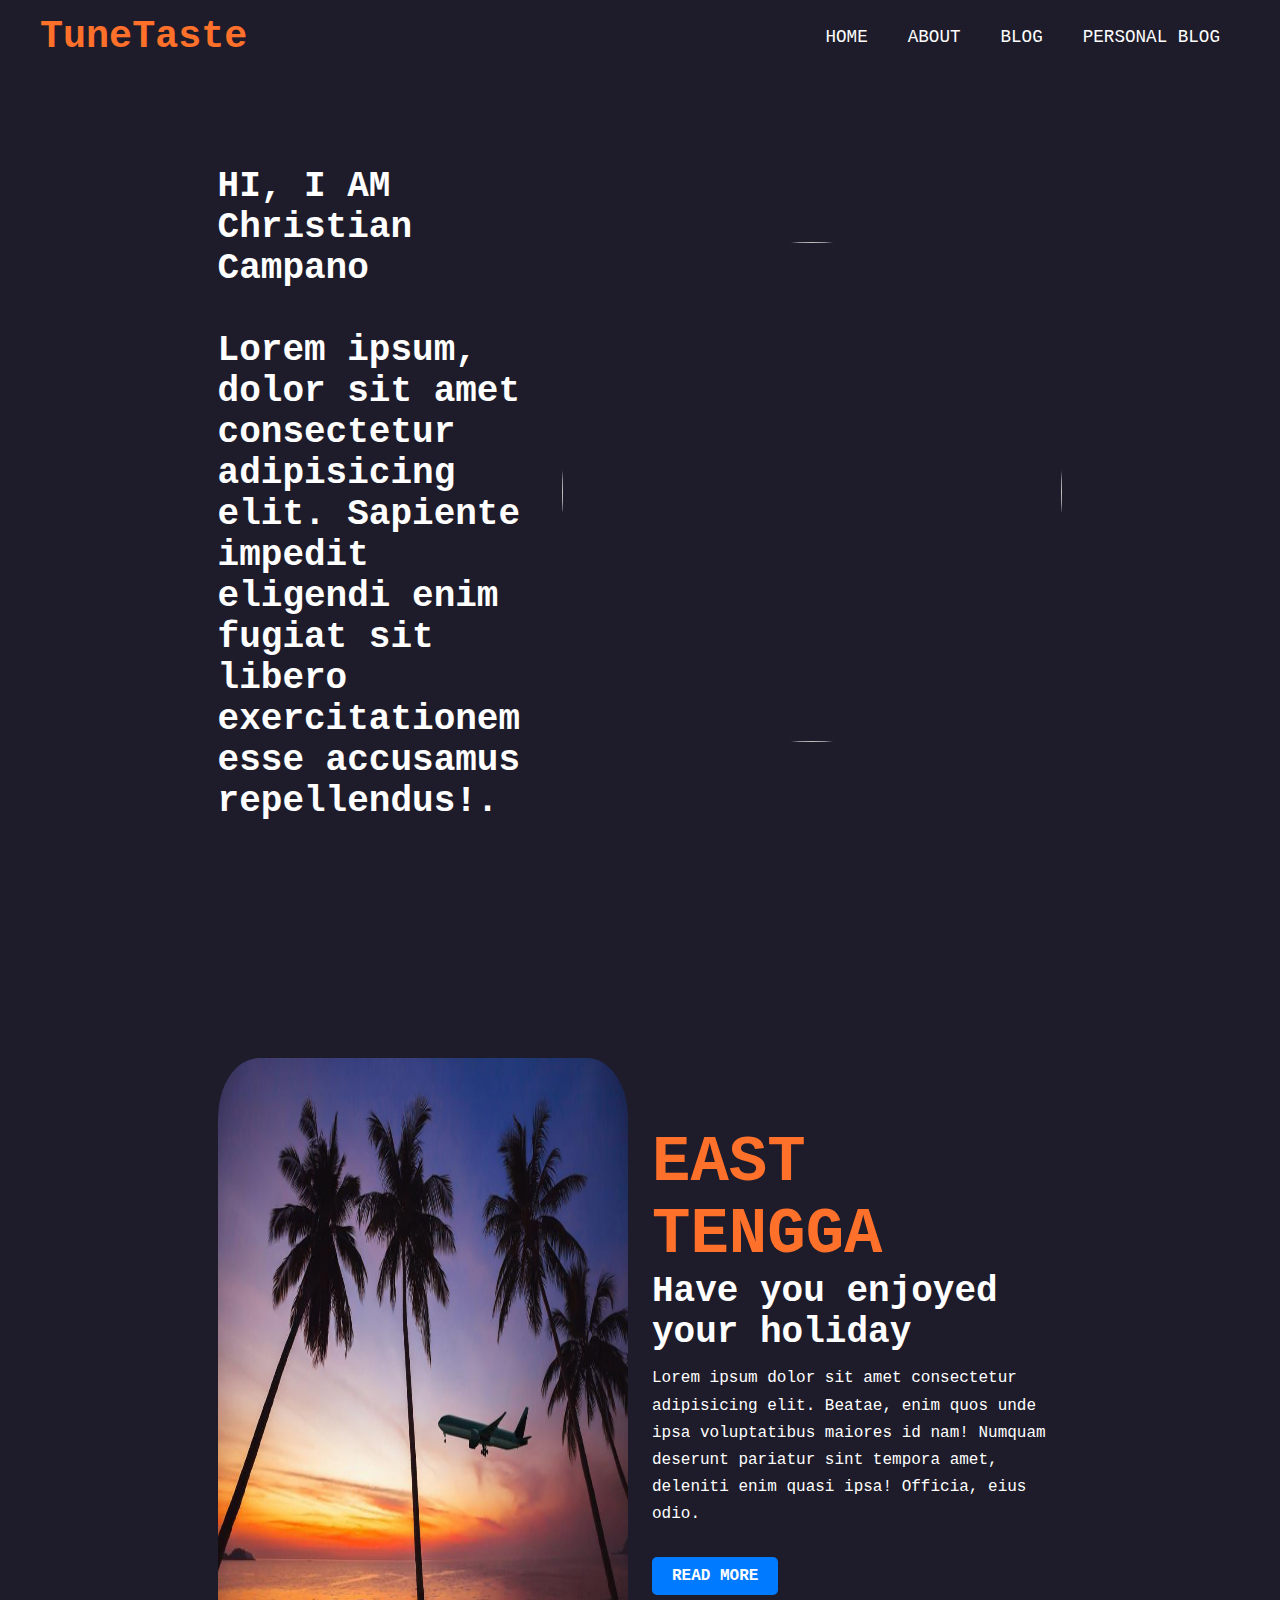
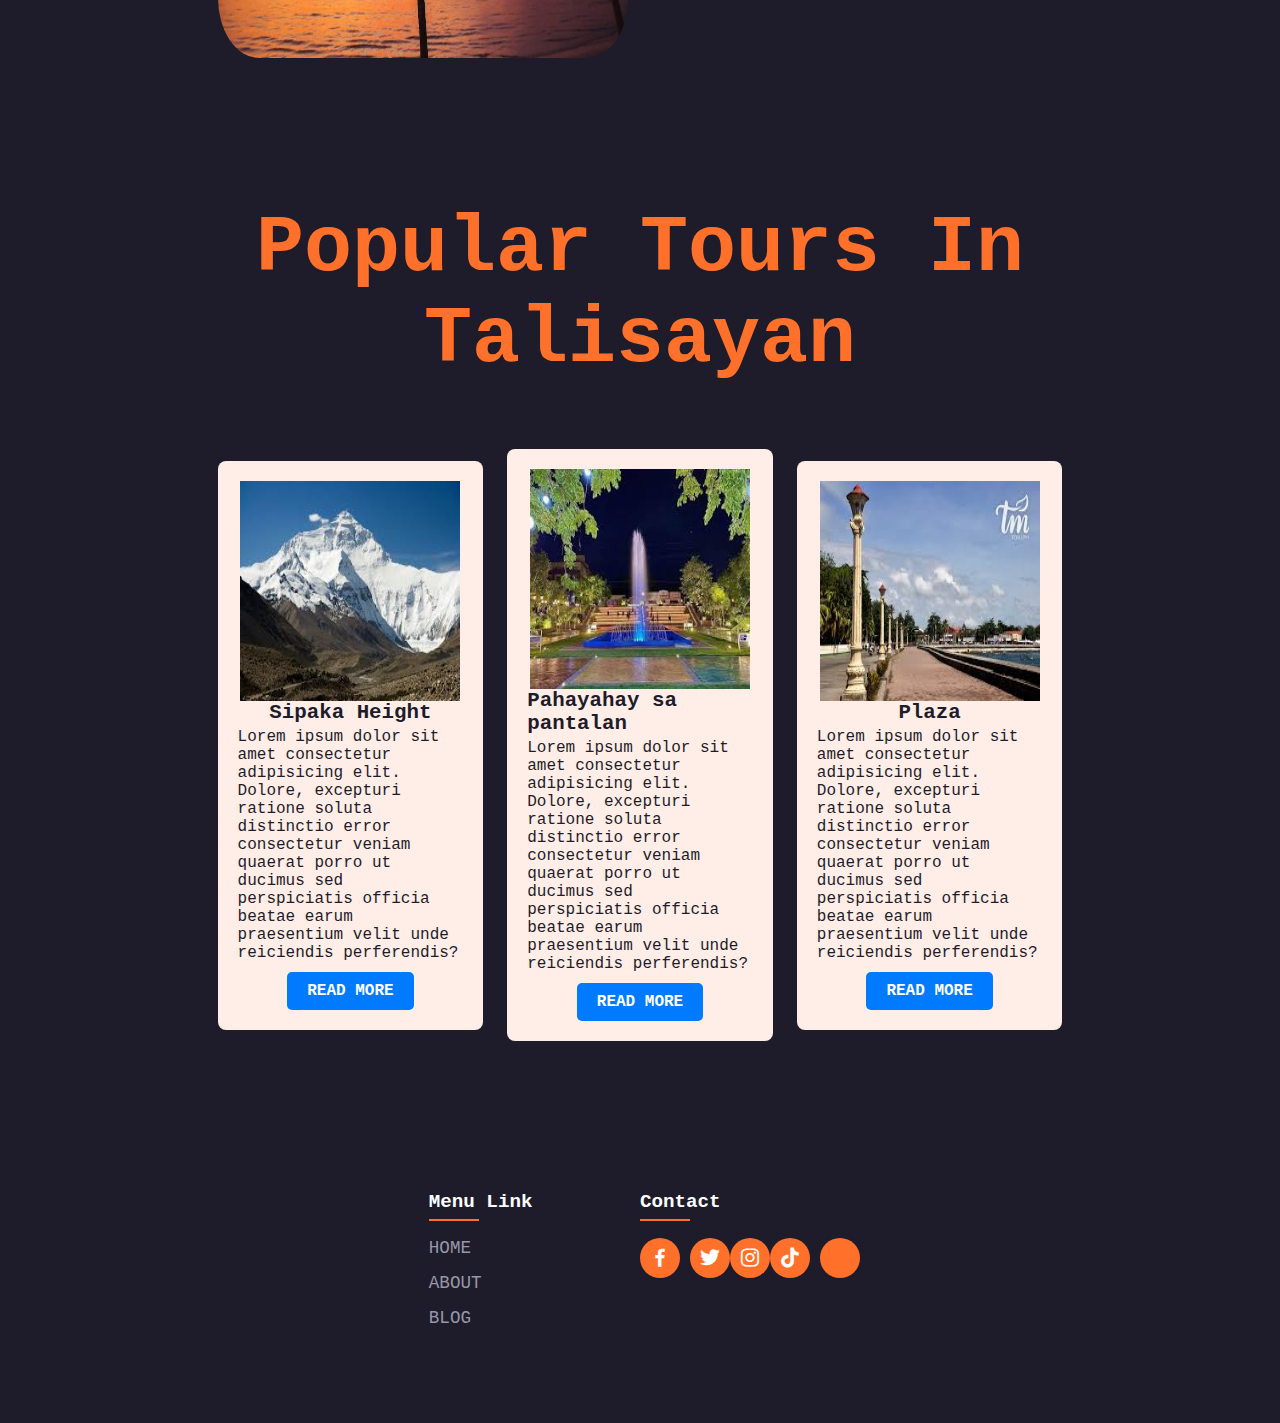
==== music.html @ 9a3efe78 "initial commit" ====
<!DOCTYPE html>
<html lang="en">

<head>
    <meta charset="UTF-8">
    <meta name="viewport" content="width=device-width, initial-scale=1.0">
    <title>Exam</title>
    <link rel="stylesheet" type="text/css" href="music.css">

    <link rel="stylesheet" href="https://unpkg.com/boxicons@latest/css/boxicons.min.css">

</head>

<body>

    <header>
        <a href="#" class="logo">TuneTaste</a>
        <div class="bx bx-menu" id="menu-icon"></div>

        <u class="navbar">
            <li><a href="#home">HOME</a></li>
            <li><a href="#about">ABOUT</a></li>
            <li><a href="#menu">BLOG</a></li>
            <li><a href="home.html">PERSONAL BLOG</a></li>



        </u>
    </header>

    <!--Home-->
    <section class="home" id="home">
        <div class="home-text">
            <h1></h1>
            <h2>HI, <span> I AM</span> <br>Christian Campano  <br> <BR> Lorem ipsum, dolor sit amet consectetur adipisicing elit. Sapiente impedit
                eligendi enim fugiat sit libero exercitationem esse accusamus repellendus!.</h2>
            <!-- <a href="#" class="btn">Today's Menu</a> -->
        </div>

        <div class="home-img">
            <img src="../MIDTERM_EXAM/img/travel.png">
        </div>
    </section>

    <!----About-->
    <section class="about" id="about">
        <div class="about-img">
            <img src="img/travel.png">
        </div>

        <div class="about-text">
            <span>EAST TENGGA</span>
            <h2>Have you enjoyed <br> your holiday</h2>
            <p>Lorem ipsum dolor sit amet consectetur adipisicing elit. Beatae, enim quos unde ipsa voluptatibus maiores
                id nam! Numquam deserunt pariatur sint tempora amet, deleniti enim quasi ipsa! Officia, eius odio.</p>
            <a href="" class="button">Read More</a>    

        </div>
    </section>

    <!--Blog-->
    <section class="menu" id="menu">
        <div class="heading">
            <span>Popular Tours In Talisayan</span>
            <h2></h2>
        </div>

        <div class="menu-container">
            <div class="box">
                <div class="box-img">
                    <img src="img/mountain.png">
                </div>
                 <h2>Sipaka Height</h2>
                 <h3>Lorem ipsum dolor sit amet consectetur adipisicing elit. Dolore, excepturi ratione soluta distinctio
                    error consectetur veniam quaerat porro ut ducimus sed perspiciatis officia beatae earum praesentium
                    velit unde reiciendis perferendis?</h3> 
                <a href="music.html" class="button">Read More</a> 
        
               
                
            </div>
            <div class="box">
                <div class="box-img">
                    <img src="img/plaza.png">
                </div>
                <h2>Pahayahay sa pantalan</h2>
                 <h3>Lorem ipsum dolor sit amet consectetur adipisicing elit. Dolore, excepturi ratione soluta distinctio
                    error consectetur veniam quaerat porro ut ducimus sed perspiciatis officia beatae earum praesentium
                    velit unde reiciendis perferendis?</h3> 
                <a href="#" class="button">Read More</a> 
               
                
            </div>
            <div class="box">
                <div class="box-img">
                    <img src="img/vard.png">
                </div>
                 <h2>Plaza</h2>
                <h3>Lorem ipsum dolor sit amet consectetur adipisicing elit. Dolore, excepturi ratione soluta distinctio
                    error consectetur veniam quaerat porro ut ducimus sed perspiciatis officia beatae earum praesentium
                    velit unde reiciendis perferendis?</h3>
                <a href="#" class="button">Read More</a> 
                
            </div>
        </div>
    </section>
    <!---Footer-->
    <section id="contact">
        <div class="footer">
            <div class="main">
                <div class="col">
                  
                    
                <!-- </div>
                 <div class="col">
                    <h4>Our Services</h4>
                    <ul>
                        <li><a href="#">HOME</a></li>
                        <li><a href="#">HOME</a></li>
                        <li><a href="#">HOME</a></li>
                        <li><a href="#">HOME</a></li>
                        <li><a href="#">HOME</a></li>
                    </ul> -->
                    
                </div>
                <div class="col">
                    <h4>Menu Link</h4>
                    <ul>
                        <li><a href="#">HOME</a></li>
                        <li><a href="#">ABOUT</a></li>
                        <li><a href="#">BLOG</a></li>
                        
                    
                </div>
                <div class="col">
                    <h4>Contact</h4>
                    <div class="social">
                    <ul>
                        <a href="#"><i class='bx bxl-facebook'></i></a>
                        <a href="#"><i class='bx bxl-twitter' ></i>
                        <a href="#"><i class='bx bxl-instagram' ></i>
                        <a href="#"><i class='bx bxl-tiktok' ></i>
                    </ul>
                    
                </div>
            </div>
        </div>
    </section>


    
</body>

</html>
---- music.css ----
*{
    padding: 0;
    margin: 0;
    box-sizing: border-box;
    font-family: 'Courier New', Courier, monospace;
    scroll-behavior: smooth;
    list-style: none;
    text-decoration: none;
}

:root {
    --main-color:#ff702a;
    --text-color:#fff;
    --bg-color:#1e1c2a;
    --big-font:5rem;
    --h2-font:2.25rem;
    --p-font:0.9rem;
}
*::section {
    background: var(--main-color);
    color: #fff;
}
body{
    color: var(--text-color);
    background: var(--bg-color);
}
header{
    position: fixed;
    top: 0;
    right: 0;
    width: 100%;
    z-index: 1000;
    display: flex;
    align-items: center;
    justify-content: space-between;
    padding: 30px 170px;
    background: var(--bg-color);
}
.logo{
    color: var(--main-color);
    font-weight: 600;
    font-size: 2.4rem;
}
.navbar{
    display: flex;
}
.navbar a{
    color: var(--text-color);
    font-size: 1.1rem;
    padding: 10px 20px;
    font-weight: 500;
}
.navbar a:hover{
    color: var(--main-color);
    transition: .4s;
}
#menu-icon{
    font-size: 2rem;
    cursor: pointer;
    display: none;
}
section{
    padding: 70px 17%;
}
/* HOME */
.home{
    width: 100%;
    min-height: 100vh;
    display: grid;
    grid-template-columns: repeat(2, 1fr);
    grid-gap: 1.5rem;
    align-items: center;
   
    
}
.home-img img{
    
    width: 500px;
    height: 500px;
    border-radius: 55%;
}
.home-text h1{
    font-size: var(--big-font);
    color: var(--main-color);
    margin-bottom: 30%;

}
.home-text h2{
    font-size: var(--h2-font);
    margin: 1rem 0 2rem;
    margin-bottom: 30%;
   
}
.btn{
    display: inline-block;
    padding: 10px 20px;
    background: var(--main-color);
    color: #fff;
    border-radius: 0.5rem;
}
.btn:hover{
    transform: scale(1.2) translateY(10px);
    transition: .4s;
}
/* About Me */
.about{
    display: grid;
    grid-template-columns: repeat(2, 2fr);
    grid-gap: 1.5rem;
    align-items: center;
    background-color: var(--bg-color);
}
.about-img img{
    max-width: 100%;
    width: 550px;
    height: 600px;
    border-radius: 10%;
  
}
.about-text span{
    color: var(--main-color);
    font-weight: 600;
    font-size: 400%;
}
.about-text h2{
    font-size: var(--h2-font);
}
.about-text p{
    margin: 0.8rem 0 1.8rem;
    line-height: 1.7;
}
.heading{
    text-align: center;
}
.heading span{
    color: var(--main-color);
    font-weight: 600;
    font-size: 500%;
}
.heading h2{
    font-size: var(--h2-font);

}
.menu-container{
    display: grid;
    grid-template-columns: repeat(auto-fit, minmax(220px, auto));
    grid-gap: 1.5rem;
    align-items: center;
}
.box{
    position: relative;
    margin-top: 4rem;
    height: auto;
    display: flex;
    flex-direction: column;
    align-items: center;
    justify-content: center;
    background: #feeee7;
    padding: 20px;
    border-radius: 0.5rem;
    
}
.box-img{
    width: 220px;
    height: 220px;
}
.box-img img{
    width: 100%;
    height: 100%;
}
.box h2{
    font-size: 1.3rem;
    color: var(--bg-color);
}
.box h3{
    color: var(--bg-color);
    font-size: 1rem;
    font-weight: 400;
    margin: 4px 0 10px
}
.box span{
    font-size: var(--p-font);
    color: var(--main-color);
    font-weight: 600;
}

.button {
    display: inline-block;
    padding: 10px 20px;
    font-size: 16px;
    font-weight: bold;
    text-transform: uppercase;
    color: #fff;
    background-color: #007bff;
    border: none;
    border-radius: 5px;
    cursor: pointer;
}

.button:hover {
    background-color: #0056b3;
}

.button:active {
    background-color: #0056b3;
    transform: translateY(1px);
}
/* Footer */
.main{
    display: flex;
    flex-wrap: wrap;
}
.footer{
    padding: 10px 0;
}
.col{
    width: 25%;
}
.col h4{

    font-size: 1.2rem;
    color: var(--text-color);
    margin-bottom: 25px;
    position: relative;
}
.col h4::before{
    content: "";
    position: absolute;
    height: 2px;
    width: 50px;
    left: 0;
    bottom: -8px;
    background: var(--main-color);
}
.col ul li:not(last-child) {
    margin-bottom: 15px;
}
.col ul li a{
    color: #9897a9;
    font-size: 1.1rem;
    display: block;
    text-transform: capitalize;
    transition: .4s;
}
.col ul li a:hover{
    color: var(--text-color);
    transform: translateX(-12px);
}
.col .social{
    width: 220px;
    display: flex;
    align-items: center;
    justify-content: space-between;
    margin-right: 20%;
}
.col .social a{
    height: 40px;
    width: 40px;
    background: var(--main-color);
    color: var(--text-color);
    display: inline-flex;
    align-items: center;
    justify-content: center;
    font-size: 1.5rem;
    border-radius: 50%;
    transition: .4s;
    
}
.col .social a:hover{
    transform: scale(1.2);
    color: var(--bg-color);
    background: var(--text-color);
}

@media (max-width: 1560px){
    header{
        padding: 15px 40px;
    }
    :root {
        --big-font:3.5rem;
        --h2-font:2.25rem
    }
}

@media (max-width: 1140px) {
    section{
        padding: 50px 8%;
    }
    #menu-icon {
        display: initial;
        color: var(--text-color);
    }
    header .navbar{
        position: absolute;
        top: -400px;
        left: 0;
        right: 0;
        display: flex;
        flex-direction: column;
        text-align: center;
        background: #2b2640;
        transition: 3s;
    }
    header .navbar.active{
        top: 70px;
    }
    .navbar a{
        padding: 1.5rem;
        display: block;
    }
    .col{
        width: 50%;
        margin-bottom: 10px;
    }
}

@media (max-width: 720px) {
    header{
        padding: 10px 16px;
    }
    .home{
        grid-template-columns: 1fr;
        text-align: center;
    }
    .about{
        grid-template-columns: 1fr;
        text-align: center;
    }
    .about-img{
        order: 2;

    }
    section{
        padding: 100px 7%;
    }
}
@media (max-width: 575px) {
    .col{
        width: 100%;
    }
    @media (max-width: 1140px) {
        .home {
            background-size: contain; /* Adjust background size for smaller screens */
        }
    }
    
    @media (max-width: 720px) {
        .home {
            grid-template-columns: 1fr; /* Adjust grid layout for smaller screens */
        }
    }
     
} 
    









































































/* @media (max-width: 1560px){
    header{
        padding: 15px 40px;
    }
    :root {
        --big-font:3.5rem;
        --h2-font:2.25rem
    }
}

@media (max-width: 1140px) {
    section{
        padding: 50px 8%;
    }
    #menu-icon {
        display: initial;
        color: var(--text-color);
    }
    header .navbar{
        position: absolute;
        top: -400px;
        left: 0;
        right: 0;
        display: flex;
        flex-direction: column;
        text-align: center;
        background: #2b2640;
        transition: 3s;
    }
    header .navbar.active{
        top: 70px;
    }
    .navbar a{
        padding: 1.5rem;
        display: block;
    }
    .col{
        width: 50%;
        margin-bottom: 10px;
    }
}

@media (max-width: 720px) {
    header{
        padding: 10px 16px;
    }
    .home{
        grid-template-columns: 1fr;
        text-align: center;
    }
    .about{
        grid-template-columns: 1fr;
        text-align: center;
    }
    .about-img{
        order: 2;

    }
    section{
        padding: 100px 7%;
    }
}
@media (max-width: 575px) {
    .col{
        width: 100%;
    }
} */
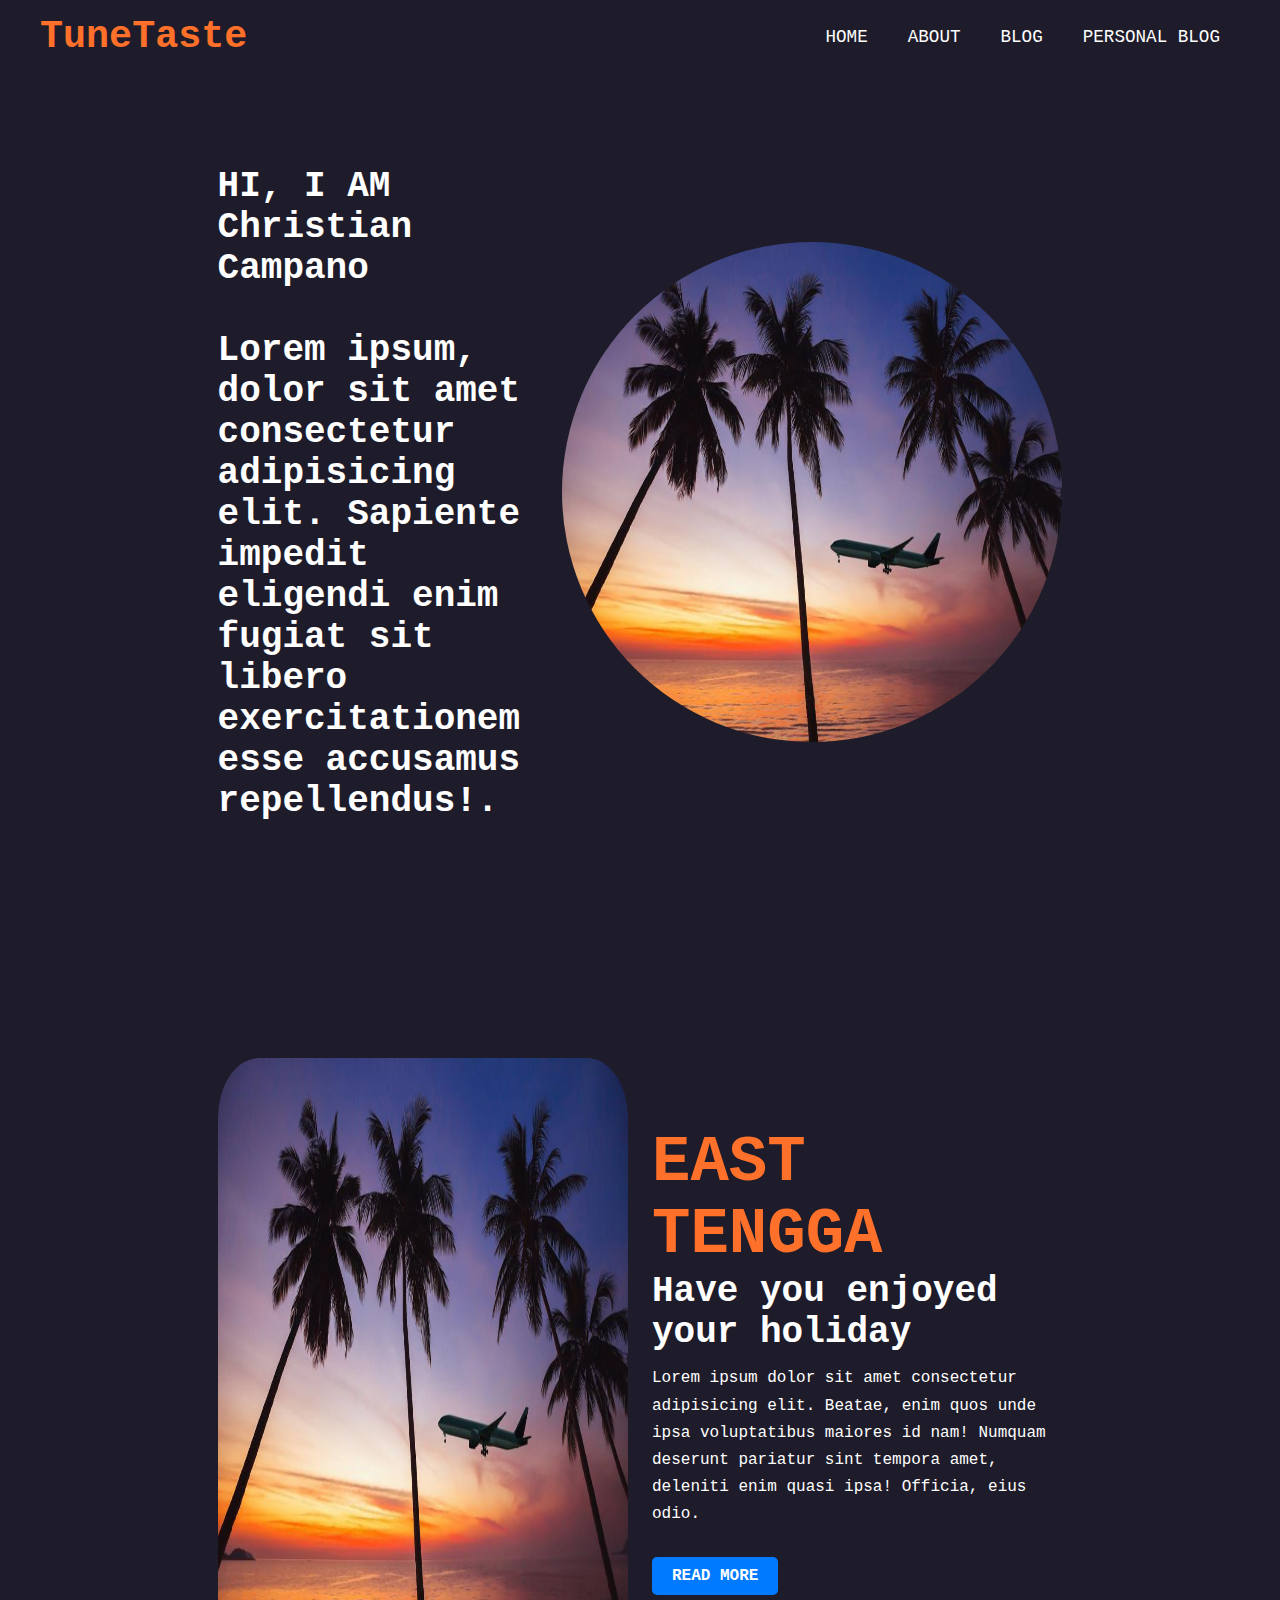
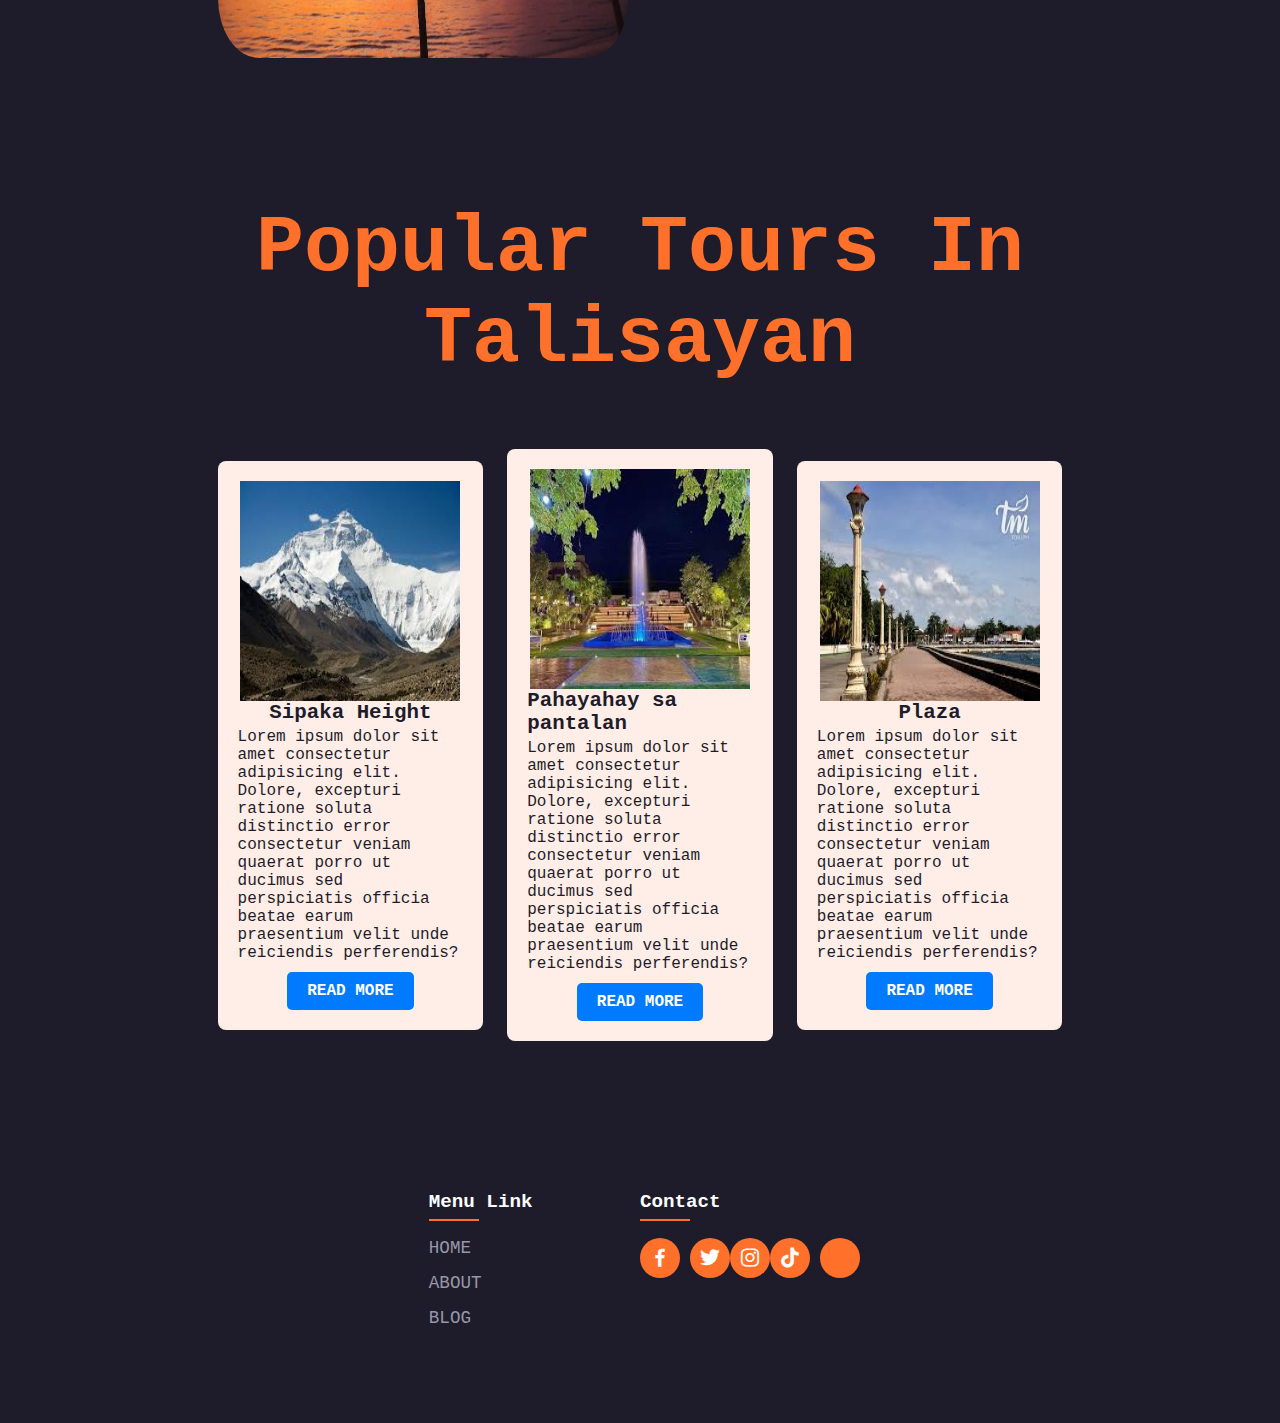
==== commit e4da6ed0: "music.html" ====
--- a/music.html
+++ b/music.html
@@ -21,7 +21,7 @@
             <li><a href="#home">HOME</a></li>
             <li><a href="#about">ABOUT</a></li>
             <li><a href="#menu">BLOG</a></li>
-            <li><a href="home.html">PERSONAL BLOG</a></li>
+            <li><a href="index.html">PERSONAL BLOG</a></li>
 
 
 
@@ -38,7 +38,7 @@
         </div>
 
         <div class="home-img">
-            <img src="../MIDTERM_EXAM/img/travel.png">
+            <img src="./img/travel.png">
         </div>
     </section>
 
@@ -151,4 +151,4 @@
     
 </body>
 
-</html>+</html>
